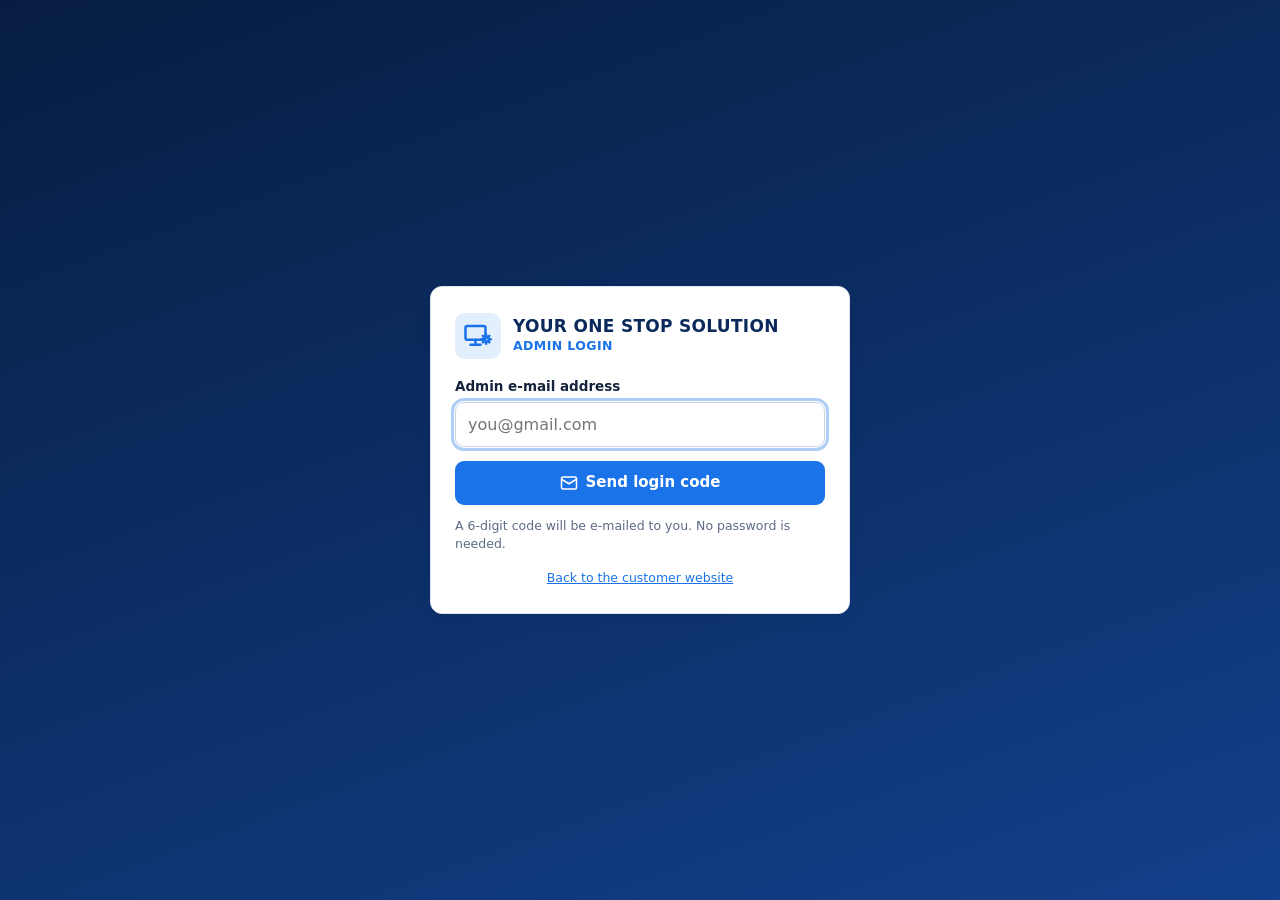
==== admin.html @ 26041527 "Add files via upload" ====
<!DOCTYPE html>
<html lang="en">
<head>
<meta charset="utf-8">
<meta name="viewport" content="width=device-width, initial-scale=1">
<title>Admin - Your One Stop Solution</title>
<meta name="description" content="Staff login">
<meta name="theme-color" content="#071d42">
<meta name="robots" content="noindex, nofollow">
<link rel="icon" href="data:image/svg+xml,%3Csvg xmlns='http://www.w3.org/2000/svg' viewBox='0 0 32 32'%3E%3Crect width='32' height='32' rx='7' fill='%230b2a5b'/%3E%3Crect x='6' y='8' width='20' height='13' rx='2' fill='none' stroke='%2358b6ff' stroke-width='2.4'/%3E%3Cpath d='M11 25h10M16 21v4' stroke='%2358b6ff' stroke-width='2.4' stroke-linecap='round'/%3E%3C/svg%3E">
<link rel="stylesheet" href="assets/style.css">
</head>
<body>
<div id="app"><noscript><p style="padding:20px">Please turn on JavaScript in your browser to use this website.</p></noscript></div>
<script src="config.js"></script>
<script src="assets/common.js"></script>
<script src="assets/admin.js"></script>
<script>App.mountAdmin(document.getElementById('app'));</script>
</body>
</html>
---- assets/style.css ----
/* YOUR ONE STOP SOLUTION - shared styles (customer site + admin dashboard) */
:root {
  --navy: #0b2a5b; --navy-2: #071d42; --navy-3: #123873; --blue: #1a73e8; --blue-d: #1559b8;
  --bg: #eef2f8; --card: #ffffff; --line: #dfe6f1; --text: #15233c; --muted: #5d6b85;
  --green: #0f9d58; --orange: #f57c00; --purple: #6a1fd0; --red: #d93025;
  --radius: 12px; --shadow: 0 1px 2px rgba(11, 42, 91, .06), 0 4px 14px rgba(11, 42, 91, .06);
}
* { box-sizing: border-box; }
html { -webkit-text-size-adjust: 100%; }
body { margin: 0; font-family: "Segoe UI", Roboto, system-ui, -apple-system, "Helvetica Neue", Arial, sans-serif; color: var(--text); background: var(--bg); font-size: 15px; line-height: 1.45; }
h1, h2, h3, h4, p { margin: 0; }
a { color: var(--blue); }
button, input, select, textarea { font: inherit; color: inherit; }
.ic { flex: none; vertical-align: middle; }
.muted { color: var(--muted); }
.small { font-size: 13px; }
.right { text-align: right; }
.nowrap { white-space: nowrap; }
.hide { display: none !important; }
.sr { position: absolute; left: -9999px; }
code { background: #e8eefb; padding: 1px 5px; border-radius: 4px; font-size: .92em; }

/* ---------- buttons ---------- */
.btn { display: inline-flex; align-items: center; justify-content: center; gap: 8px; border: 1px solid transparent; border-radius: 9px; padding: 10px 16px; font-weight: 600; cursor: pointer; text-decoration: none; background: var(--blue); color: #fff; min-height: 42px; transition: background .15s, box-shadow .15s; }
.btn:hover { background: var(--blue-d); }
.btn:focus-visible, .nav-item:focus-visible, .tile:focus-visible, input:focus-visible, select:focus-visible, textarea:focus-visible { outline: 3px solid rgba(26, 115, 232, .35); outline-offset: 1px; }
.btn[disabled] { opacity: .6; cursor: not-allowed; }
.btn.ghost { background: #fff; color: var(--navy); border-color: var(--line); }
.btn.ghost:hover { background: #f4f7fc; }
.btn.green { background: var(--green); } .btn.green:hover { background: #0c8249; }
.btn.orange { background: var(--orange); } .btn.orange:hover { background: #d96d00; }
.btn.red { background: #fff; color: var(--red); border-color: #f1c4c0; } .btn.red:hover { background: #fdf0ef; }
.btn.red.armed { background: var(--red); color: #fff; }
.btn.wa { background: #1faa59; } .btn.wa:hover { background: #17904a; }
.btn.sm { padding: 6px 11px; min-height: 34px; font-size: 13.5px; border-radius: 8px; }
.btn.block { width: 100%; }
.btn .spin { width: 16px; height: 16px; border: 2px solid rgba(255, 255, 255, .45); border-top-color: #fff; border-radius: 50%; animation: spin .7s linear infinite; }
.btn.ghost .spin { border-color: rgba(11, 42, 91, .25); border-top-color: var(--navy); }
@keyframes spin { to { transform: rotate(360deg); } }
.linkbtn { background: none; border: 0; color: var(--blue); font-weight: 600; cursor: pointer; padding: 4px 0; }

/* ---------- forms ---------- */
.field { display: flex; flex-direction: column; gap: 5px; margin-bottom: 14px; }
.field label, .lbl { font-weight: 600; font-size: 13.5px; }
.field .opt { font-weight: 400; color: var(--muted); }
.input, select.input, textarea.input { width: 100%; border: 1px solid #c9d3e4; border-radius: 9px; padding: 10px 12px; background: #fff; min-height: 44px; font-size: 16px; }
textarea.input { min-height: 96px; resize: vertical; }
.input.bad { border-color: var(--red); background: #fff8f7; }
.err { color: var(--red); font-size: 13px; min-height: 0; }
.hint { color: var(--muted); font-size: 12.5px; }
.grid2 { display: grid; grid-template-columns: 1fr 1fr; gap: 0 14px; }
.grid3 { display: grid; grid-template-columns: repeat(3, 1fr); gap: 0 14px; }
@media (max-width: 560px) { .grid2, .grid3 { grid-template-columns: 1fr; } .grid2.keep { grid-template-columns: 1fr 1fr; } }
.check { display: flex; gap: 9px; align-items: flex-start; font-size: 14px; margin: 6px 0; cursor: pointer; }
.check input { width: 18px; height: 18px; margin-top: 2px; flex: none; }
.seg { display: inline-flex; border: 1px solid #c9d3e4; border-radius: 9px; overflow: hidden; background: #fff; }
.seg button { border: 0; background: transparent; padding: 9px 18px; cursor: pointer; font-weight: 600; min-height: 42px; }
.seg button.on { background: var(--navy); color: #fff; }

/* ---------- pills ---------- */
.pill { display: inline-block; padding: 3px 10px; border-radius: 6px; font-size: 12.5px; font-weight: 700; white-space: nowrap; }
.pill-pending { background: #fde8c8; color: #b45309; }
.pill-confirmed { background: #d7f3e0; color: #17803d; }
.pill-in-progress { background: #dbe8fe; color: #1d4fd7; }
.pill-ready { background: #d5f1f4; color: #0b7285; }
.pill-completed { background: #d7f3e0; color: #17803d; }
.pill-cancelled { background: #eceff4; color: #5d6b85; }

/* ---------- cards ---------- */
.card { background: var(--card); border: 1px solid var(--line); border-radius: var(--radius); box-shadow: var(--shadow); }
.card-h { display: flex; align-items: center; gap: 10px; padding: 14px 16px 10px; }
.card-h h3 { font-size: 16.5px; flex: 1; }
.card-h .ic { color: var(--blue); }
.card-b { padding: 4px 16px 16px; }
.empty { padding: 22px 12px; text-align: center; color: var(--muted); }

/* ---------- toasts / banners ---------- */
#toasts { position: fixed; left: 50%; bottom: 18px; transform: translateX(-50%); z-index: 200; display: flex; flex-direction: column; gap: 8px; width: min(92vw, 420px); }
.toast { background: #12305f; color: #fff; padding: 11px 14px; border-radius: 10px; box-shadow: 0 6px 20px rgba(0, 0, 0, .25); font-size: 14px; transition: opacity .35s; }
.toast.err { background: #b3261e; } .toast.out { opacity: 0; }
.setup-banner { background: #fff4d6; border: 1px solid #f1d48a; color: #6b4a00; padding: 12px 16px; border-radius: 10px; margin: 14px; }
.demo-bar { background: #ffe9a8; color: #5c4300; font-size: 13px; padding: 7px 12px; text-align: center; }
.note { background: #eef4ff; border-left: 4px solid var(--blue); padding: 10px 12px; border-radius: 6px; font-size: 14px; }
.note.warn { background: #fff5e0; border-color: var(--orange); }
.note.ok { background: #e6f6ec; border-color: var(--green); }

/* ================= CUSTOMER SITE ================= */
.c-top { background: var(--navy-2); color: #fff; }
.c-top-in, .c-wrap { max-width: 1080px; margin: 0 auto; padding: 0 16px; }
.c-top-in { display: flex; align-items: center; gap: 12px; padding-top: 12px; padding-bottom: 12px; }
.brand { display: flex; align-items: center; gap: 12px; flex: 1; min-width: 0; text-decoration: none; color: #fff; }
.brand-logo { width: 46px; height: 46px; border-radius: 10px; background: rgba(255, 255, 255, .1); display: grid; place-items: center; color: #58b6ff; flex: none; }
.brand-name { font-weight: 800; letter-spacing: .3px; font-size: 17px; line-height: 1.15; }
.brand-sub { color: #46b4ff; font-weight: 700; font-size: 12.5px; letter-spacing: .4px; }
.c-top .btn.ghost { background: transparent; color: #fff; border-color: rgba(255, 255, 255, .35); }
.c-top .btn.ghost:hover { background: rgba(255, 255, 255, .1); }
.hero { background: linear-gradient(160deg, var(--navy) 0%, #12408a 100%); color: #fff; padding: 34px 0 64px; }
.hero h1 { font-size: clamp(24px, 4.6vw, 38px); line-height: 1.15; max-width: 640px; }
.hero p { margin-top: 10px; color: #cfe0ff; max-width: 560px; font-size: 16px; }
.hero-cta { display: flex; gap: 10px; flex-wrap: wrap; margin-top: 20px; }
.hero .btn.ghost { background: rgba(255, 255, 255, .08); color: #fff; border-color: rgba(255, 255, 255, .4); }
.c-main { margin-top: -40px; padding-bottom: 40px; display: grid; gap: 18px; }
.tiles { display: grid; grid-template-columns: repeat(6, 1fr); gap: 12px; }
@media (max-width: 900px) { .tiles { grid-template-columns: repeat(3, 1fr); } }
@media (max-width: 480px) { .tiles { grid-template-columns: repeat(2, 1fr); } }
.tile { border: 2px solid transparent; border-radius: 12px; padding: 16px 8px 14px; text-align: center; cursor: pointer; font-weight: 700; font-size: 13.5px; line-height: 1.25; display: flex; flex-direction: column; align-items: center; gap: 10px; min-height: 118px; justify-content: center; }
.tile .ic { width: 38px; height: 38px; }
.tile.on { border-color: currentColor; box-shadow: 0 0 0 3px rgba(26, 115, 232, .15); }
.tile span { color: var(--text); }
.tone-blue { background: #e3effd; color: #1766d6; } .tone-green { background: #dff5e8; color: #0f9d58; }
.tone-indigo { background: #e2e8fb; color: #1e3a9a; } .tone-violet { background: #ebe1fb; color: #5b21b6; }
.tone-red { background: #fde3e3; color: #d93025; } .tone-purple { background: #ece3fb; color: #6a1fd0; }
.steps { display: grid; grid-template-columns: repeat(3, 1fr); gap: 12px; }
.steps > div { display: flex; gap: 10px; align-items: flex-start; font-size: 14px; }
.steps b { display: grid; place-items: center; width: 28px; height: 28px; border-radius: 50%; background: var(--navy); color: #fff; flex: none; font-size: 14px; }
@media (max-width: 640px) { .steps { grid-template-columns: 1fr; } }
.sec-title { font-size: 19px; display: flex; align-items: center; gap: 10px; }
.sec-title .ic { color: var(--blue); }
.sub-h { font-size: 14px; text-transform: uppercase; letter-spacing: .6px; color: var(--muted); margin: 18px 0 10px; padding-top: 14px; border-top: 1px solid var(--line); }
.pay-box { background: #f6f9fe; border: 1px dashed #b9c8e2; border-radius: 10px; padding: 12px; margin-bottom: 12px; }
.done { text-align: center; padding: 26px 16px; }
.done .tick { width: 64px; height: 64px; border-radius: 50%; background: #e0f5e9; color: var(--green); display: grid; place-items: center; margin: 0 auto 12px; }
.done .oid { font-size: 34px; font-weight: 800; color: var(--navy); letter-spacing: 1px; margin: 6px 0; }
.done .row { display: flex; gap: 10px; justify-content: center; flex-wrap: wrap; margin-top: 16px; }
.c-foot { background: var(--navy-2); color: #b9c9e6; padding: 22px 0; font-size: 14px; }
.c-foot a { color: #9cc8ff; }
.c-foot .cols { display: flex; gap: 18px; flex-wrap: wrap; justify-content: space-between; align-items: center; }

/* tracking */
.stepper { display: flex; margin: 16px 0 6px; }
.stepper .st { flex: 1; text-align: center; position: relative; font-size: 12px; color: var(--muted); font-weight: 600; }
.stepper .st::before { content: ""; position: absolute; top: 13px; left: -50%; width: 100%; height: 3px; background: #d5deec; }
.stepper .st:first-child::before { display: none; }
.stepper .dot { position: relative; z-index: 1; width: 28px; height: 28px; border-radius: 50%; background: #d5deec; color: #fff; display: grid; place-items: center; margin: 0 auto 6px; }
.stepper .st.done-s::before, .stepper .st.now::before { background: var(--green); }
.stepper .st.done-s .dot { background: var(--green); }
.stepper .st.now .dot { background: var(--blue); box-shadow: 0 0 0 4px rgba(26, 115, 232, .2); }
.stepper .st.now { color: var(--text); }
.kv { display: grid; grid-template-columns: auto 1fr; gap: 6px 16px; font-size: 14.5px; }
.kv dt { color: var(--muted); } .kv dd { margin: 0; font-weight: 600; word-break: break-word; }
.amounts { display: grid; grid-template-columns: repeat(3, 1fr); gap: 10px; margin: 14px 0; }
.amounts > div { background: #f4f7fc; border-radius: 10px; padding: 10px; text-align: center; }
.amounts b { display: block; font-size: 18px; }
.amounts .due b { color: var(--orange); } .amounts .paid b { color: var(--green); }
.timeline { list-style: none; margin: 0; padding: 0; }
.timeline li { position: relative; padding: 0 0 14px 22px; border-left: 2px solid #d5deec; margin-left: 6px; }
.timeline li:last-child { border-left-color: transparent; padding-bottom: 0; }
.timeline li::before { content: ""; position: absolute; left: -7px; top: 3px; width: 12px; height: 12px; border-radius: 50%; background: var(--blue); border: 2px solid #fff; box-shadow: 0 0 0 1px #c5d2e8; }
.timeline li.internal::before { background: #9aa7bd; }
.timeline .when { font-size: 12.5px; color: var(--muted); }
.timeline .tag { font-size: 11px; background: #eceff4; color: var(--muted); border-radius: 4px; padding: 1px 6px; margin-left: 6px; font-weight: 700; }
.mine { display: flex; flex-wrap: wrap; gap: 8px; margin-top: 8px; }
.chip { border: 1px solid var(--line); background: #fff; border-radius: 999px; padding: 6px 12px; font-size: 13.5px; cursor: pointer; font-weight: 600; display: inline-flex; gap: 6px; align-items: center; min-height: 34px; }
.chip.on { background: var(--navy); color: #fff; border-color: var(--navy); }
.chip .n { background: rgba(11, 42, 91, .1); border-radius: 999px; padding: 0 7px; font-size: 12px; }
.chip.on .n { background: rgba(255, 255, 255, .22); }

/* ================= ADMIN ================= */
.adm { display: grid; grid-template-columns: 250px minmax(0, 1fr); grid-template-rows: auto 1fr; min-height: 100vh; background: linear-gradient(to right, var(--navy) 250px, var(--bg) 250px); }
.a-top { grid-column: 1 / -1; background: var(--navy-2); color: #fff; display: flex; align-items: center; gap: 14px; padding: 10px 18px; position: sticky; top: 0; z-index: 50; }
.a-top .tagline { border-left: 1px solid rgba(255, 255, 255, .35); padding-left: 18px; margin-left: 6px; font-size: 16px; color: #e3ecff; flex: 1; white-space: nowrap; overflow: hidden; text-overflow: ellipsis; }
.a-top .sp { flex: 1; }
.icon-btn { background: transparent; border: 0; color: inherit; cursor: pointer; padding: 8px; border-radius: 8px; position: relative; display: inline-flex; align-items: center; gap: 8px; min-height: 40px; }
.icon-btn:hover { background: rgba(255, 255, 255, .1); }
.badge { background: #ef4444; color: #fff; border-radius: 999px; font-size: 11.5px; font-weight: 700; min-width: 20px; height: 20px; display: inline-grid; place-items: center; padding: 0 5px; }
.icon-btn .badge { position: absolute; top: 0; right: 0; }
.who { display: flex; align-items: center; gap: 8px; font-weight: 600; }
.who .av { width: 34px; height: 34px; border-radius: 50%; background: #fff; color: var(--navy); display: grid; place-items: center; }
.a-side { background: var(--navy); color: #dbe6fb; padding: 14px 8px; display: flex; flex-direction: column; gap: 4px; position: sticky; top: 66px; height: calc(100vh - 66px); overflow: auto; }
.nav-item { display: flex; align-items: center; gap: 14px; padding: 12px 16px; border-radius: 9px; cursor: pointer; background: transparent; border: 0; color: inherit; width: 100%; text-align: left; font-weight: 600; font-size: 15px; }
.nav-item:hover { background: rgba(255, 255, 255, .08); }
.nav-item.on { background: var(--blue); color: #fff; }
.nav-item .badge { margin-left: auto; }
.a-side .grow { flex: 1; }
.nav-item.logout { color: #ff6b6b; border-top: 1px solid rgba(255, 255, 255, .12); border-radius: 0; margin-top: 8px; padding-top: 16px; }
.a-main { padding: 20px; min-width: 0; }
.menu-btn { display: none; }
.scrim { display: none; }
.page-h { display: flex; align-items: center; gap: 12px; flex-wrap: wrap; margin-bottom: 16px; }
.page-h h2 { font-size: 26px; display: flex; align-items: center; gap: 10px; }
.page-h h2 .ic { color: var(--blue); }
.page-h .sub { color: var(--muted); font-size: 14px; }
.page-h .sp { flex: 1; }
.range { display: flex; align-items: center; gap: 8px; background: #fff; border: 1px solid var(--line); border-radius: 10px; padding: 4px 10px; box-shadow: var(--shadow); flex-wrap: wrap; }
.range .ic { color: var(--blue); }
.range select, .range input { border: 0; background: transparent; padding: 8px 4px; font-weight: 600; min-height: 38px; max-width: 100%; }
.stats { display: grid; grid-template-columns: repeat(4, 1fr); gap: 16px; margin-bottom: 16px; }
.stat { color: #fff; border-radius: 10px; padding: 16px 18px; display: flex; align-items: center; gap: 16px; box-shadow: var(--shadow); min-width: 0; }
.stat .ic { width: 44px; height: 44px; opacity: .95; }
.stat .t { font-weight: 700; font-size: 14.5px; opacity: .95; }
.stat .v { font-size: 30px; font-weight: 800; line-height: 1.15; display: flex; align-items: baseline; gap: 10px; flex-wrap: wrap; }
.stat .d { font-size: 13px; font-weight: 700; display: inline-flex; align-items: center; gap: 2px; color: #b8ffd2; }
.stat .d.neg { color: #ffd2cc; } .stat .d .ic { width: 14px; height: 14px; }
.s-blue { background: #1766d6; } .s-green { background: #0f9d58; } .s-orange { background: #f57c00; } .s-purple { background: #6a1fd0; }
.cols-2 { display: grid; grid-template-columns: minmax(0, 2fr) minmax(0, 1fr); gap: 16px; margin-bottom: 16px; }
.a-main .tiles { gap: 10px; }
.a-main .tile { min-height: 124px; font-size: 13px; }
.appt { display: grid; grid-template-columns: auto 1fr auto; gap: 10px; align-items: center; padding: 9px 8px; border-radius: 8px; cursor: pointer; font-size: 14px; }
.appt:nth-child(even) { background: #f5f8fd; } .appt:hover { background: #e9f1fe; }
.appt .tm { font-weight: 600; color: var(--navy); white-space: nowrap; }
.tbl { width: 100%; border-collapse: collapse; font-size: 14px; }
.tbl th { background: var(--navy); color: #fff; text-align: left; padding: 10px 12px; font-weight: 700; white-space: nowrap; }
.tbl th:first-child { border-radius: 8px 0 0 0; } .tbl th:last-child { border-radius: 0 8px 0 0; }
.tbl td { padding: 10px 12px; border-bottom: 1px solid var(--line); vertical-align: middle; }
.tbl tbody tr { cursor: pointer; } .tbl tbody tr:hover { background: #f3f7fe; }
.tbl tfoot td { font-weight: 800; background: #f4f7fc; border-bottom: 0; }
.tbl .num { text-align: right; white-space: nowrap; }
.eye { border: 1px solid #c9d3e4; background: #fff; border-radius: 7px; padding: 4px 12px; color: var(--navy); cursor: pointer; display: inline-flex; }
.toolbar { display: flex; gap: 10px; flex-wrap: wrap; align-items: center; margin-bottom: 12px; }
.toolbar .search { position: relative; flex: 1; min-width: 200px; }
.toolbar .search .ic { position: absolute; left: 12px; top: 50%; transform: translateY(-50%); color: var(--muted); }
.toolbar .search .input { padding-left: 38px; }
.toolbar select.input { width: auto; }
.chips { display: flex; gap: 8px; flex-wrap: wrap; margin-bottom: 12px; }
.chart svg { width: 100%; height: auto; display: block; }
.minis { display: grid; grid-template-columns: repeat(4, 1fr); gap: 12px; margin-bottom: 14px; }
.mini { background: #fff; border: 1px solid var(--line); border-radius: 10px; padding: 12px 14px; }
.mini b { display: block; font-size: 21px; } .mini span { color: var(--muted); font-size: 13px; }
.updated { font-size: 12.5px; color: var(--muted); display: inline-flex; align-items: center; gap: 6px; }

/* modal */
.modal-bg { position: fixed; inset: 0; background: rgba(7, 20, 46, .55); z-index: 100; display: flex; align-items: flex-start; justify-content: center; padding: 28px 14px; overflow: auto; }
.modal { background: #fff; border-radius: 14px; width: min(100%, 860px); box-shadow: 0 20px 60px rgba(0, 0, 0, .35); }
.modal.narrow { width: min(100%, 560px); }
.modal-h { display: flex; align-items: center; gap: 10px; padding: 14px 18px; border-bottom: 1px solid var(--line); position: sticky; top: 0; background: #fff; border-radius: 14px 14px 0 0; z-index: 2; }
.modal-h h3 { font-size: 19px; flex: 1; display: flex; gap: 10px; align-items: center; flex-wrap: wrap; }
.modal-h .icon-btn { color: var(--muted); } .modal-h .icon-btn:hover { background: #eef2f8; }
.modal-b { padding: 16px 18px 20px; }
.d-grid { display: grid; grid-template-columns: 1fr 1fr; gap: 16px; }
.panel { border: 1px solid var(--line); border-radius: 10px; padding: 12px 14px; }
.panel h4 { font-size: 13px; text-transform: uppercase; letter-spacing: .6px; color: var(--muted); margin-bottom: 8px; }
.panel.work { grid-column: 1 / -1; }
.contact { display: flex; gap: 8px; flex-wrap: wrap; margin-top: 10px; }
.quick { display: flex; gap: 8px; flex-wrap: wrap; margin: 16px 0 4px; }
.result { margin-top: 12px; }
.result .row { display: flex; gap: 8px; flex-wrap: wrap; margin-top: 8px; }

/* login */
.login-bg { min-height: 100vh; display: grid; place-items: center; padding: 20px; background: linear-gradient(160deg, var(--navy-2), #12408a); }
.login { width: min(100%, 420px); padding: 26px 24px; }
.login .brand { color: var(--navy); margin-bottom: 18px; }
.login .brand-logo { background: #e3effd; color: var(--blue); }
.login .brand-sub { color: var(--blue); }
.otp { letter-spacing: 10px; font-size: 24px !important; text-align: center; font-weight: 700; }

/* ---------- responsive admin ---------- */
@media (max-width: 1180px) { .stats { grid-template-columns: repeat(2, 1fr); } .cols-2 { grid-template-columns: 1fr; } .a-main .tiles { grid-template-columns: repeat(3, 1fr); } .minis { grid-template-columns: repeat(2, 1fr); } }
@media (max-width: 900px) {
  .adm { grid-template-columns: minmax(0, 1fr); background: var(--bg); }
  .menu-btn { display: inline-flex; }
  .a-top { padding: 8px 10px; gap: 6px; }
  .a-top .tagline, .who .nm { display: none; }
  .a-top .brand-name { font-size: 14px; } .a-top .brand-sub { font-size: 11px; } .a-top .brand-logo { width: 38px; height: 38px; }
  .a-side { position: fixed; top: 0; left: 0; bottom: 0; height: auto; width: 262px; z-index: 90; transform: translateX(-105%); transition: transform .22s; padding-top: 18px; }
  .adm.open .a-side { transform: none; box-shadow: 8px 0 30px rgba(0, 0, 0, .35); }
  .adm.open .scrim { display: block; position: fixed; inset: 0; background: rgba(7, 20, 46, .5); z-index: 80; }
  .a-main { padding: 14px 12px 30px; }
  .page-h h2 { font-size: 22px; }
  .d-grid { grid-template-columns: 1fr; }
  .modal-bg { padding: 0; } .modal, .modal.narrow { border-radius: 0; min-height: 100vh; width: 100%; } .modal-h { border-radius: 0; }
}
@media (max-width: 700px) {
  .stat { padding: 12px; gap: 10px; } .stat .ic { width: 30px; height: 30px; } .stat .v { font-size: 22px; gap: 6px; } .stat .t { font-size: 12.5px; }
  .stats { gap: 10px; } .a-main .tiles { grid-template-columns: repeat(2, 1fr); }
  /* tables become stacked cards on phones */
  .tbl.stack thead { display: none; }
  .tbl.stack, .tbl.stack tbody, .tbl.stack tr, .tbl.stack td, .tbl.stack tfoot { display: block; width: 100%; }
  .tbl.stack tr { border: 1px solid var(--line); border-radius: 10px; margin-bottom: 10px; padding: 8px 12px; background: #fff; }
  .tbl.stack td { border: 0; padding: 4px 0; display: flex; justify-content: space-between; gap: 14px; text-align: right; }
  .tbl.stack td::before { content: attr(data-l); color: var(--muted); font-weight: 600; text-align: left; flex: none; }
  .tbl.stack td.act { display: none; }
  .tbl.stack .num { text-align: right; }
}
@media print { .a-top, .a-side, .toolbar, .chips, .btn { display: none !important; } .adm { display: block; } }
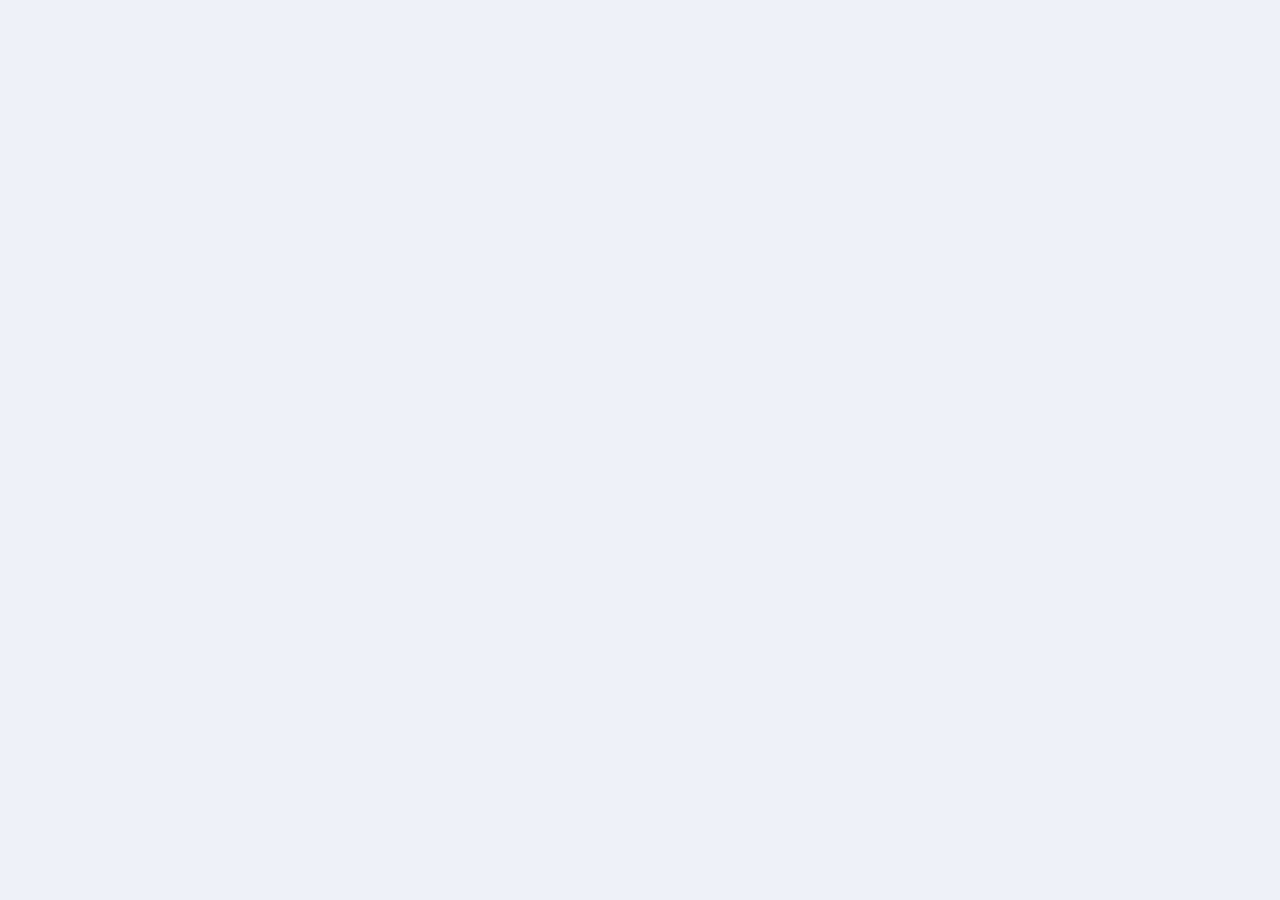
==== commit 487fb4a3: "Single page with admin login: index, config, admin redirect, Apps Script backend" ====
--- a/admin.html
+++ b/admin.html
@@ -2,19 +2,10 @@
 <html lang="en">
 <head>
 <meta charset="utf-8">
-<meta name="viewport" content="width=device-width, initial-scale=1">
+<meta name="robots" content="noindex, nofollow">
 <title>Admin - Your One Stop Solution</title>
-<meta name="description" content="Staff login">
-<meta name="theme-color" content="#071d42">
-<meta name="robots" content="noindex, nofollow">
-<link rel="icon" href="data:image/svg+xml,%3Csvg xmlns='http://www.w3.org/2000/svg' viewBox='0 0 32 32'%3E%3Crect width='32' height='32' rx='7' fill='%230b2a5b'/%3E%3Crect x='6' y='8' width='20' height='13' rx='2' fill='none' stroke='%2358b6ff' stroke-width='2.4'/%3E%3Cpath d='M11 25h10M16 21v4' stroke='%2358b6ff' stroke-width='2.4' stroke-linecap='round'/%3E%3C/svg%3E">
-<link rel="stylesheet" href="assets/style.css">
+<script>location.replace('index.html' + location.search + '#admin');</script>
+<meta http-equiv="refresh" content="0; url=index.html#admin">
 </head>
-<body>
-<div id="app"><noscript><p style="padding:20px">Please turn on JavaScript in your browser to use this website.</p></noscript></div>
-<script src="config.js"></script>
-<script src="assets/common.js"></script>
-<script src="assets/admin.js"></script>
-<script>App.mountAdmin(document.getElementById('app'));</script>
-</body>
+<body><p>The admin tools are now on the main page. <a href="index.html#admin">Continue</a>.</p></body>
 </html>
